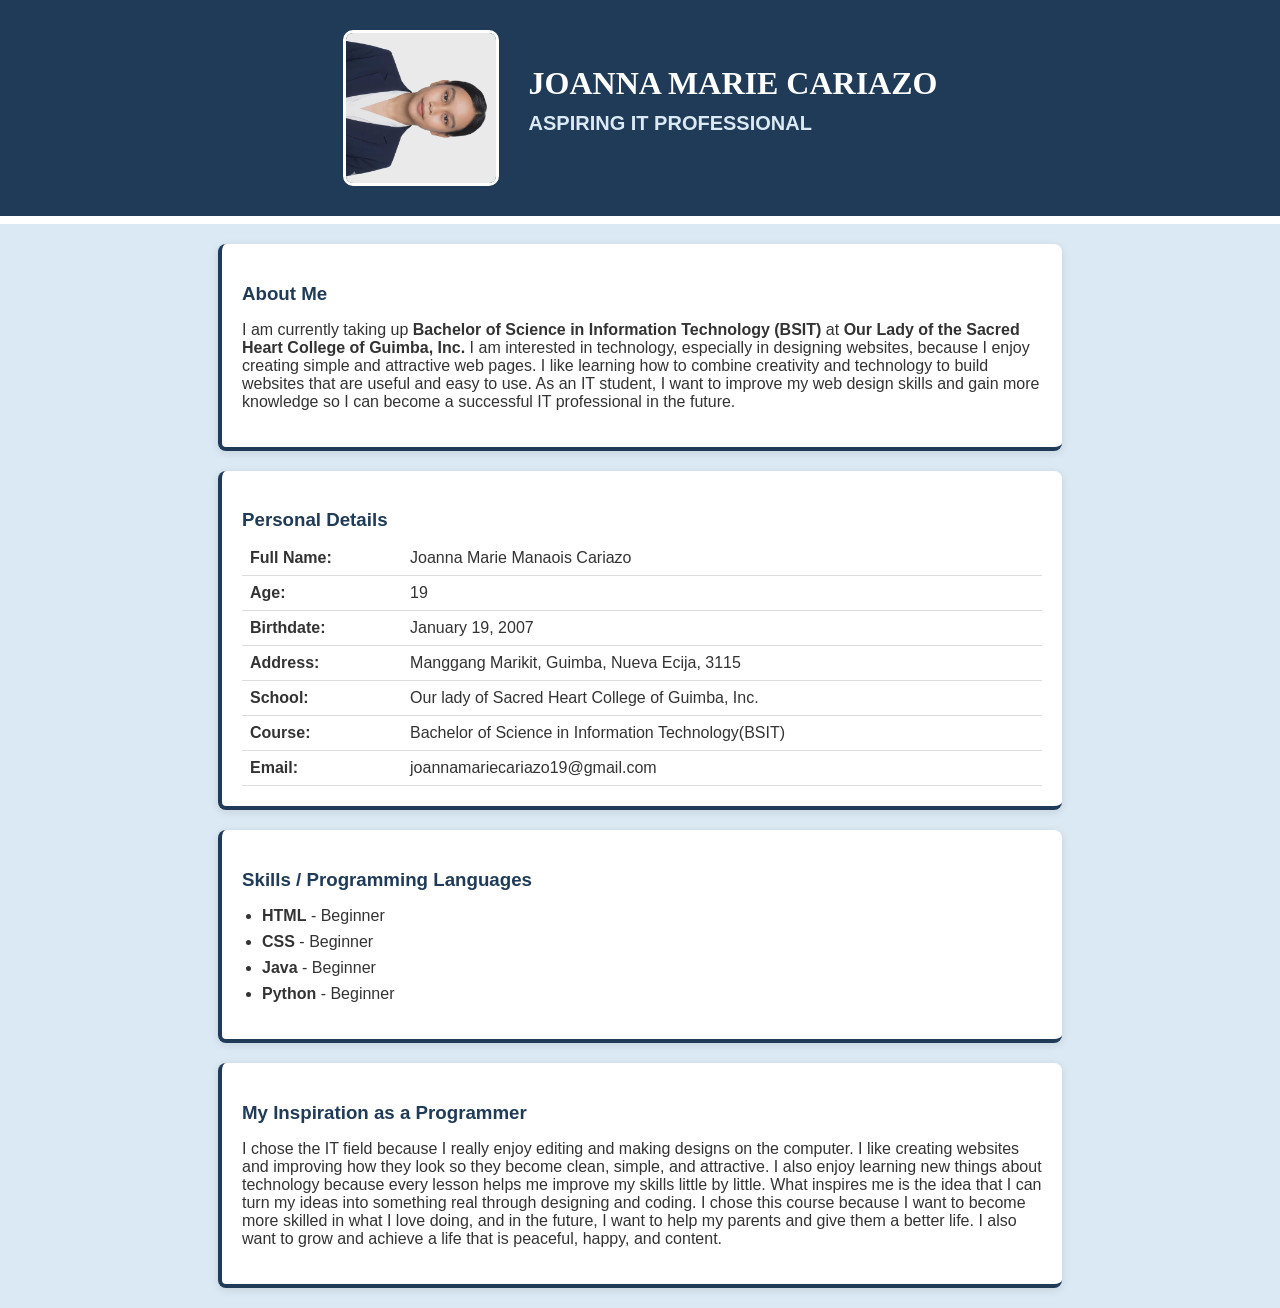
==== index.html @ ab9f0655 "Rename personalPortfolio.html to index.html" ====
<!DOCTYPE html>
<html>
<head>
    <title>Personal Portfolio</title>
    <link rel="stylesheet" href="style.css">
</head>
<body>

    <!-- SECTION 1 -->
    <header class="profile">
    <img src="profile.jfif" alt="2x2 Picture" class="profile-pic">

    <div class="profile-text">
        <h1>JOANNA MARIE CARIAZO</h1>
        <h2>ASPIRING IT PROFESSIONAL</h2>
    </div>
</header>

    <!-- SECTION 2 -->
    <section class="section">
        <h3>About Me</h3>
        <p>
            I am currently taking up <b>Bachelor of Science in Information Technology (BSIT)</b> at <b>Our Lady of the Sacred Heart College of Guimba, Inc.</b> I am interested in technology, especially in designing websites, because I enjoy creating simple and attractive web pages. I like learning how to combine creativity and technology to build websites that are useful and easy to use. As an IT student, I want to improve my web design skills and gain more knowledge so I can become a successful IT professional in the future.
        </p>
    </section>

    <!-- SECTION 3 -->
    <section class="section">
        <h3>Personal Details</h3>
        <table>
            <tr>
                <td><strong>Full Name:</strong></td>
                <td>Joanna Marie Manaois Cariazo</td>
            </tr>
            <tr>
                <td><strong>Age:</strong></td>
                <td>19</td>
            </tr>
            <tr>
                <td><strong>Birthdate:</strong></td>
                <td>January 19, 2007</td>
            </tr>
            <tr>
                <td><strong>Address:</strong></td>
                <td>Manggang Marikit, Guimba, Nueva Ecija, 3115</td>
            </tr>
            <tr>
                <td><strong>School:</strong></td>
                <td>Our lady of Sacred Heart College of Guimba, Inc.</td>
            </tr>
            <tr>
                <td><strong>Course:</strong></td>
                <td>Bachelor of Science in Information Technology(BSIT)</td>
            </tr>
            <tr>
                <td><strong>Email:</strong></td>
                <td>joannamariecariazo19@gmail.com</td>
            </tr>
        </table>
    </section>

    <!-- SECTION 4 -->
    <section class="section">
        <h3>Skills / Programming Languages</h3>
        <ul>
            <li><b>HTML</b> - Beginner</li>
            <li><b>CSS</b> - Beginner</li>
            <li><b>Java</b> - Beginner</li>
            <li><b>Python</b> - Beginner</li>
        </ul>
    </section>

    <!-- SECTION 5 -->
    <section class="section">
        <h3>My Inspiration as a Programmer</h3>
        <p>
            I chose the IT field because I really enjoy editing and making designs on the computer. I like creating websites and improving how they look so they become clean, simple, and attractive. I also enjoy learning new things about technology because every lesson helps me improve my skills little by little. What inspires me is the idea that I can turn my ideas into something real through designing and coding. I chose this course because I want to become more skilled in what I love doing, and in the future, I want to help my parents and give them a better life. I also want to grow and achieve a life that is peaceful, happy, and content.
        </p>
    </section>

</body>
</html>
---- style.css ----
body {
    font-family: Arial, sans-serif;
    background-color: #dbe9f4;
    color: #333;
    margin: 0;
    padding: 0;
}

.profile {
    display: flex;
    align-items: center;
    justify-content: center;
    gap: 30px;
    background-color: #1f3b57;
    color: white;
    padding: 30px;
    border-bottom: 8px solid white;
}

.profile-pic {
    width: 150px;
    height: 150px;
    object-fit: cover;
    border-radius: 10px;
    border: 3px solid white;
}

.profile-text h1 {
    margin: 0;
    font-size: 32px;
    font-family: Georgia, serif;
}

.profile-text h2 {
    margin-top: 10px;
    font-size: 20px;
    color: #dbe9f4;

}

.section {
    width: 80%;
    max-width: 800px;
    margin: 20px auto;
    padding: 20px;
    background-color: white;
    border-radius: 8px;

    border-left: 4px solid #1f3b57; 
    box-shadow: 0 2px 8px rgba(0,0,0,0.1);
    border-bottom: 4px solid #1f3b57;
}

h3 {
    color: #1f3b57;
    margin-bottom: 10px;
}

table {
    width: 100%;
    border-collapse: collapse;
}

td {
    padding: 8px;
    border-bottom: 1px solid #ddd;
}

ul {
    padding-left: 20px;
}

li {
    margin-bottom: 8px;
}
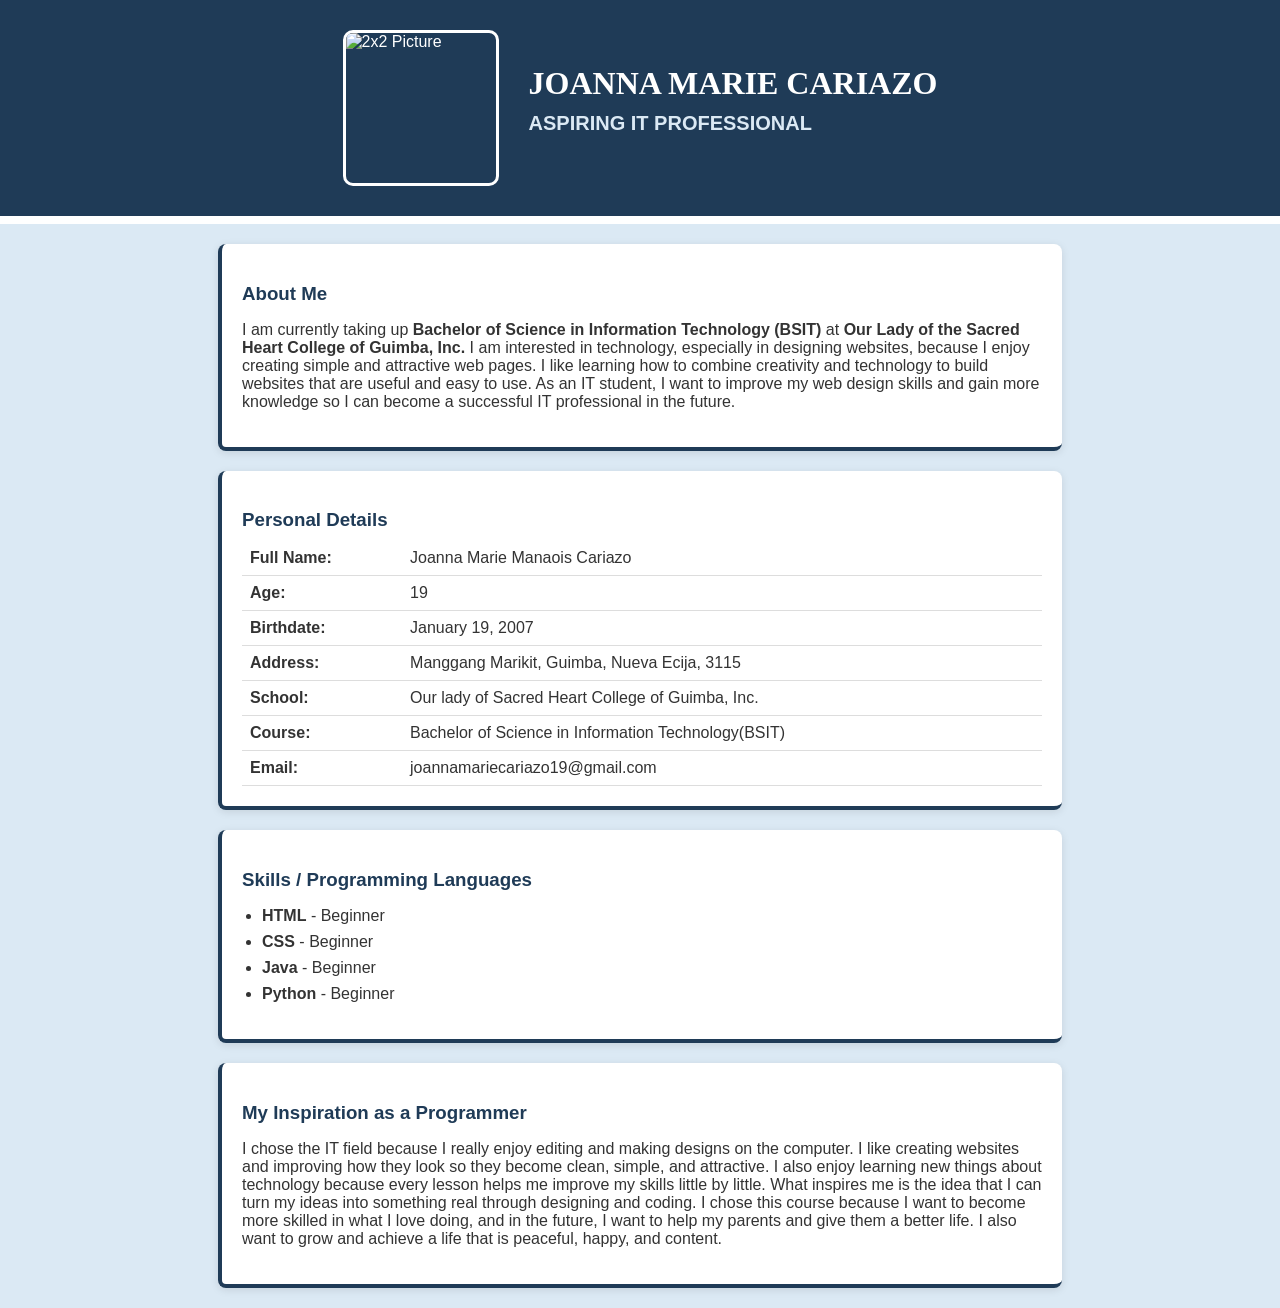
==== commit a94ecee2: "Update index.html" ====
--- a/index.html
+++ b/index.html
@@ -8,7 +8,7 @@
 
     <!-- SECTION 1 -->
     <header class="profile">
-    <img src="profile.jfif" alt="2x2 Picture" class="profile-pic">
+    <img src="profile.jpeg" alt="2x2 Picture" class="profile-pic">
 
     <div class="profile-text">
         <h1>JOANNA MARIE CARIAZO</h1>
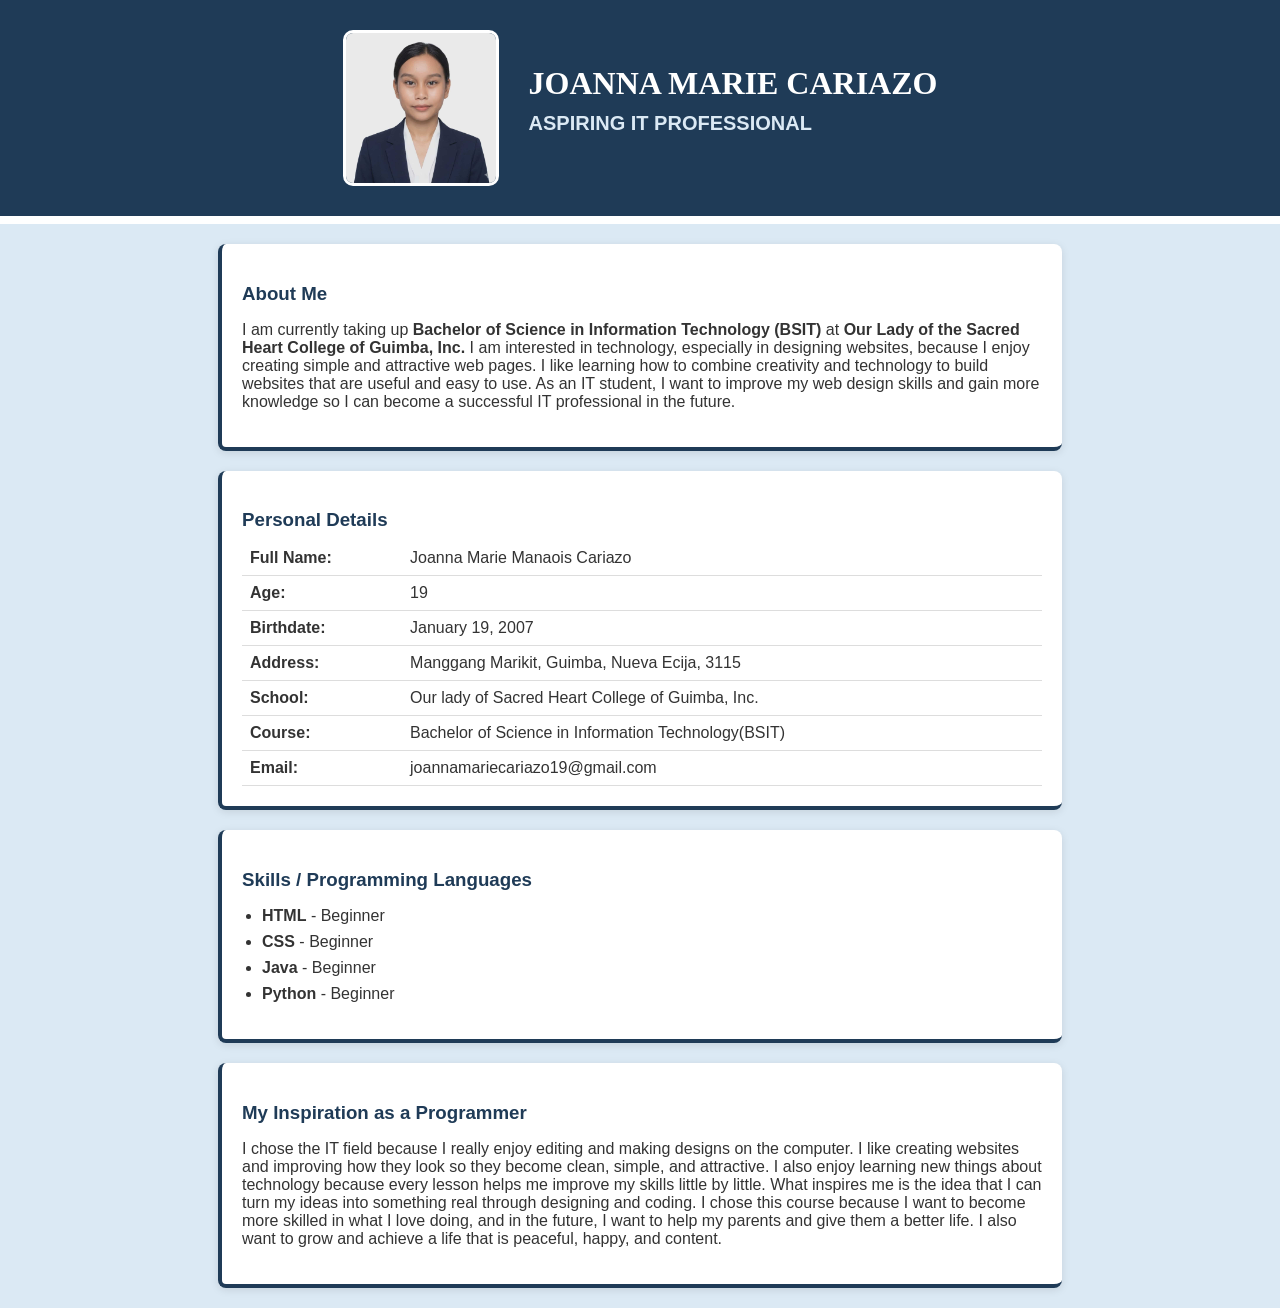
==== commit b4c54a0a: "Update index.html" ====
--- a/index.html
+++ b/index.html
@@ -8,7 +8,7 @@
 
     <!-- SECTION 1 -->
     <header class="profile">
-    <img src="profile.jpeg" alt="2x2 Picture" class="profile-pic">
+    <img src="profile.jpg" alt="2x2 Picture" class="profile-pic">
 
     <div class="profile-text">
         <h1>JOANNA MARIE CARIAZO</h1>
